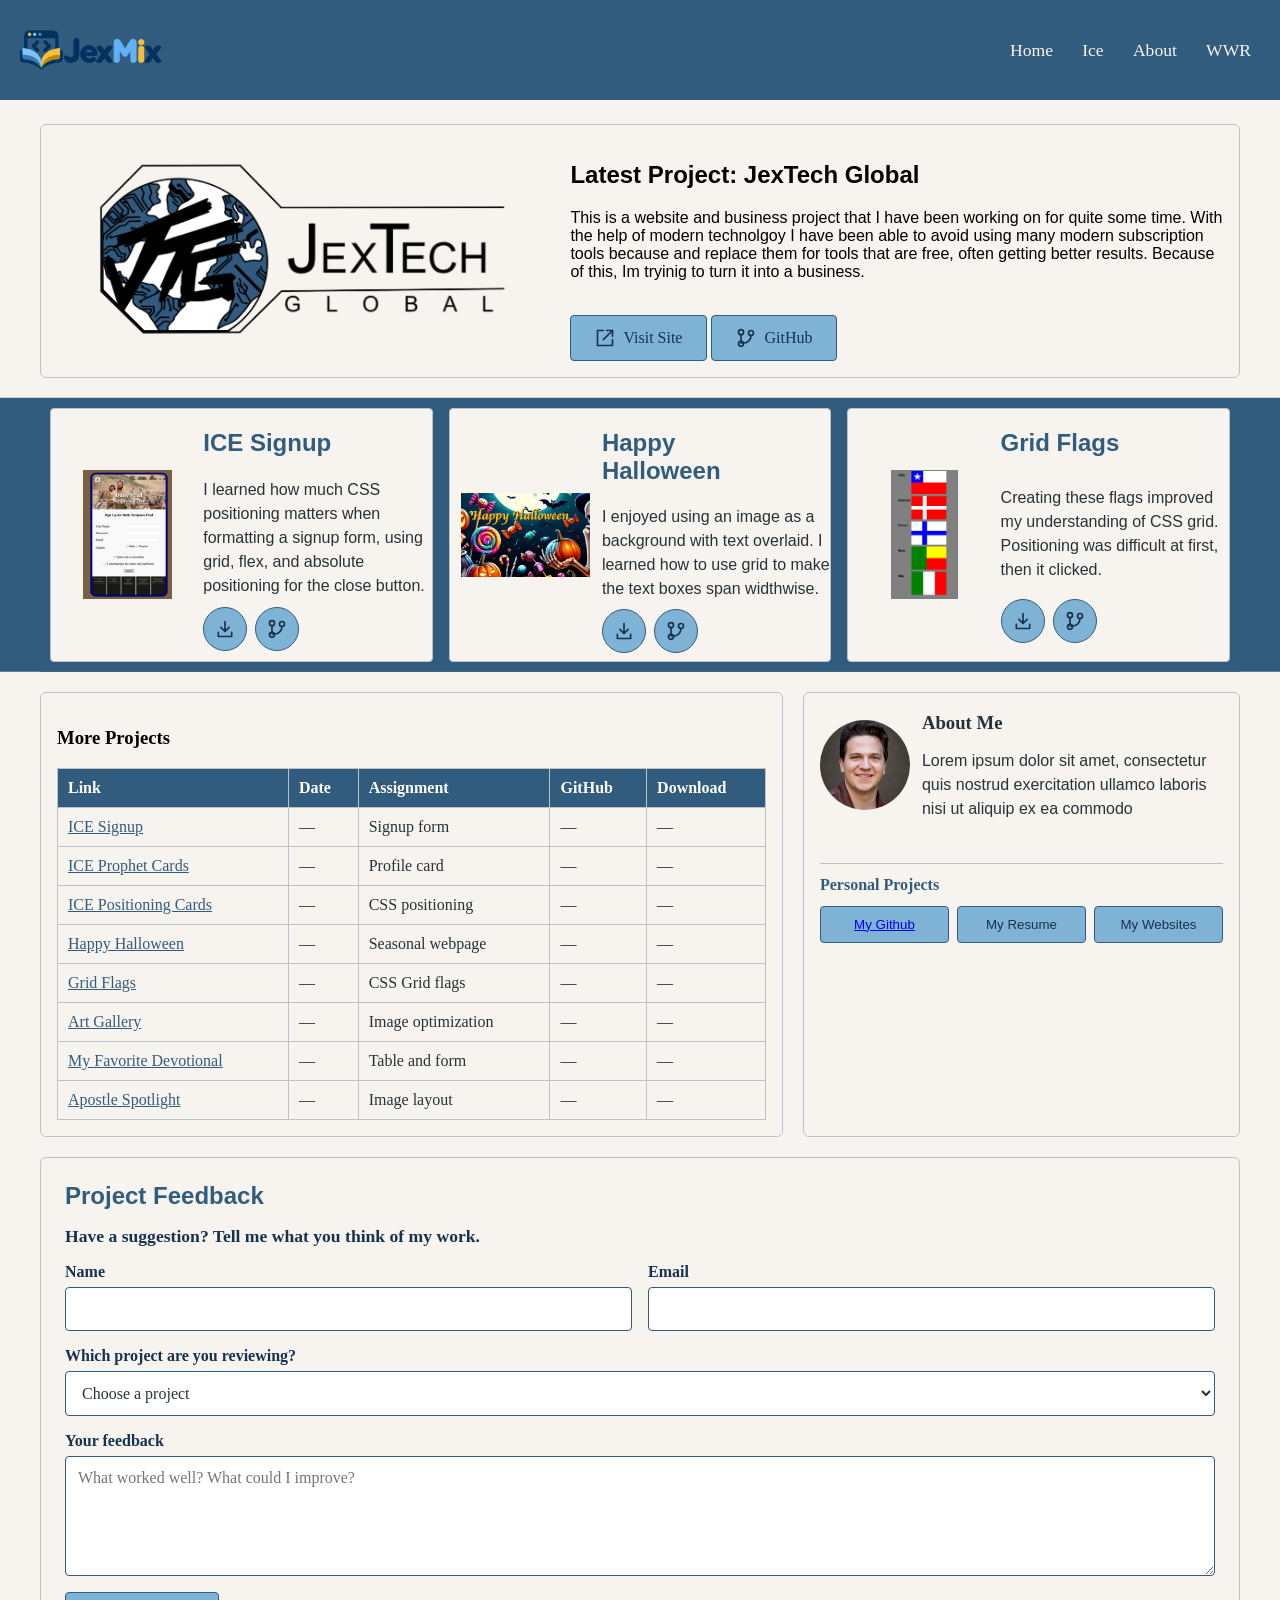
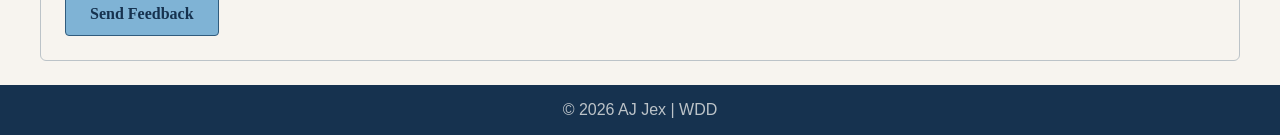
==== index.html @ 5627286b "Prepare WDD130 site for GitHub Pages" ====
<!DOCTYPE html>
<html lang="en">
<head>
    <meta charset="UTF-8">
    <meta name="viewport" content="width=device-width, initial-scale=1.0">
    <meta http-equiv="refresh" content="0; url=Portfolio/index.html">
    <title>AJ Jex Portfolio</title>
</head>
<body>
    <p>Opening the <a href="Portfolio/index.html">portfolio</a>…</p>
</body>
</html>
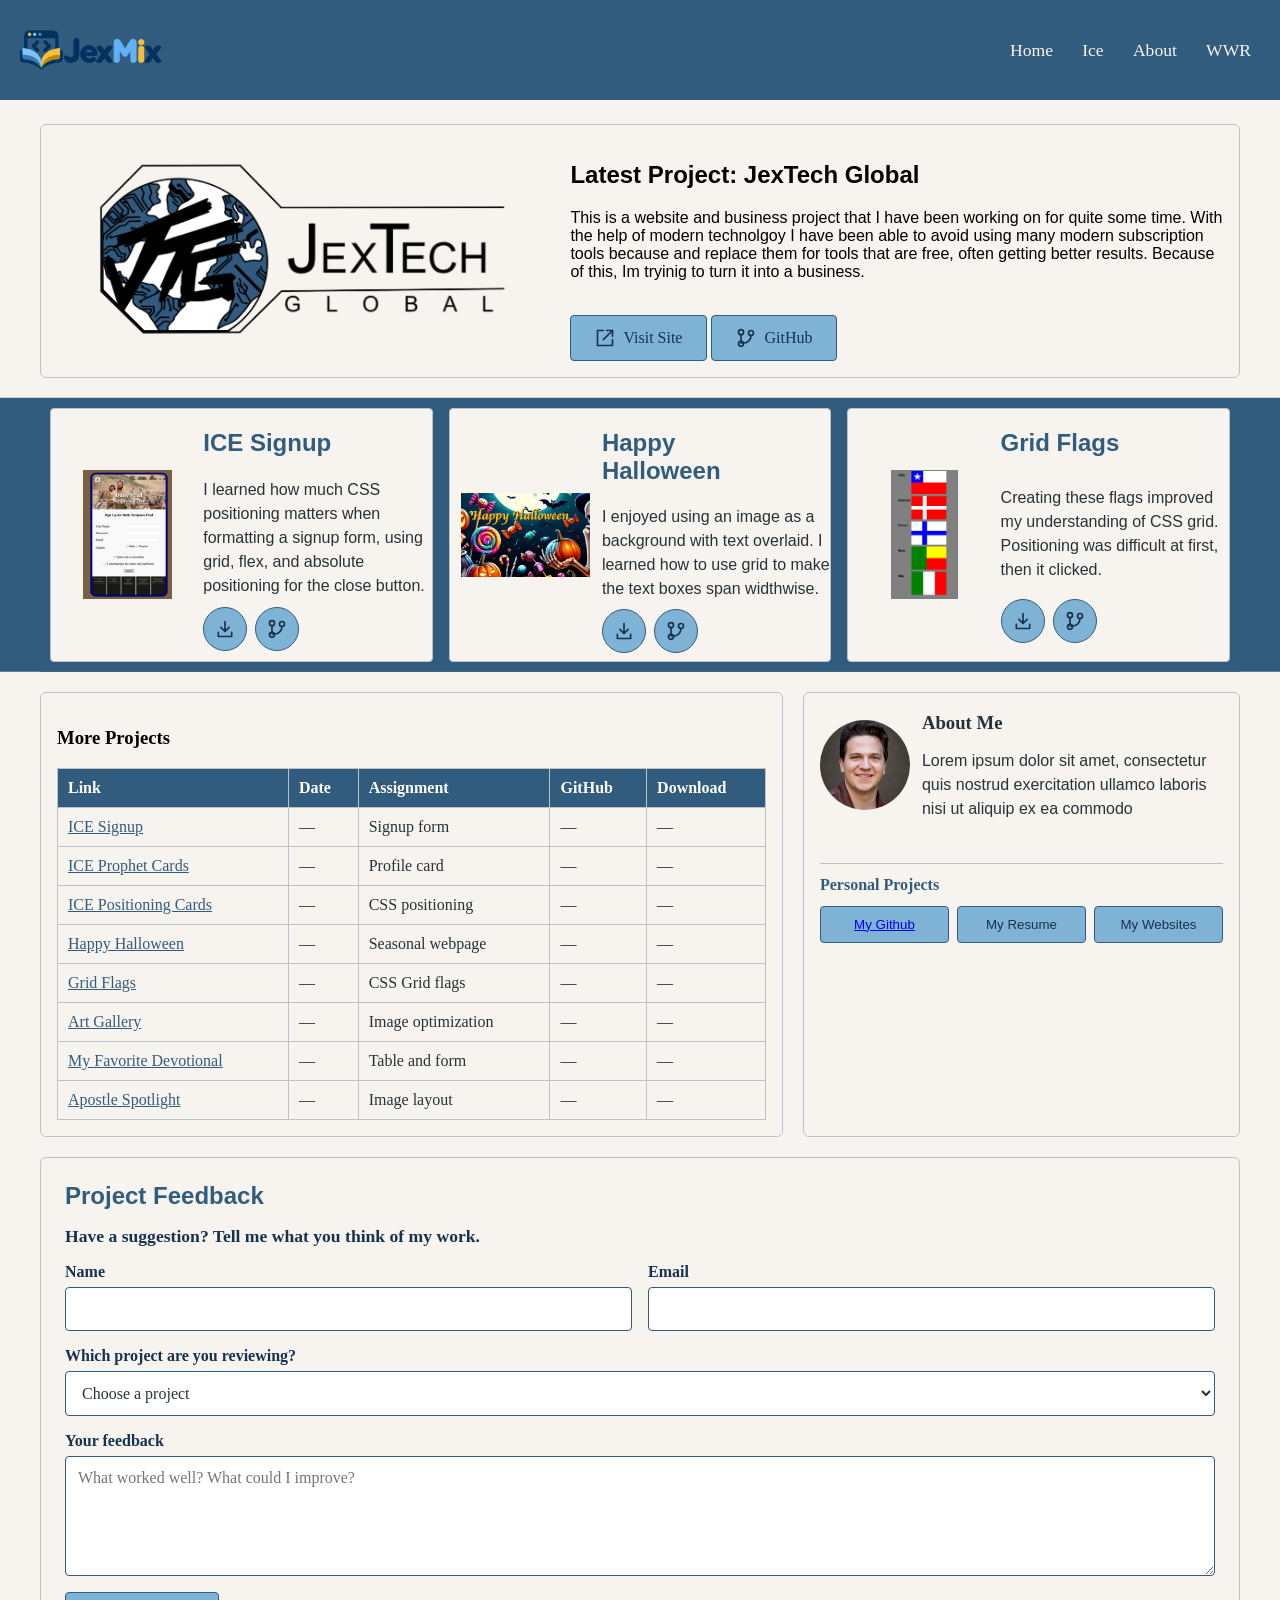
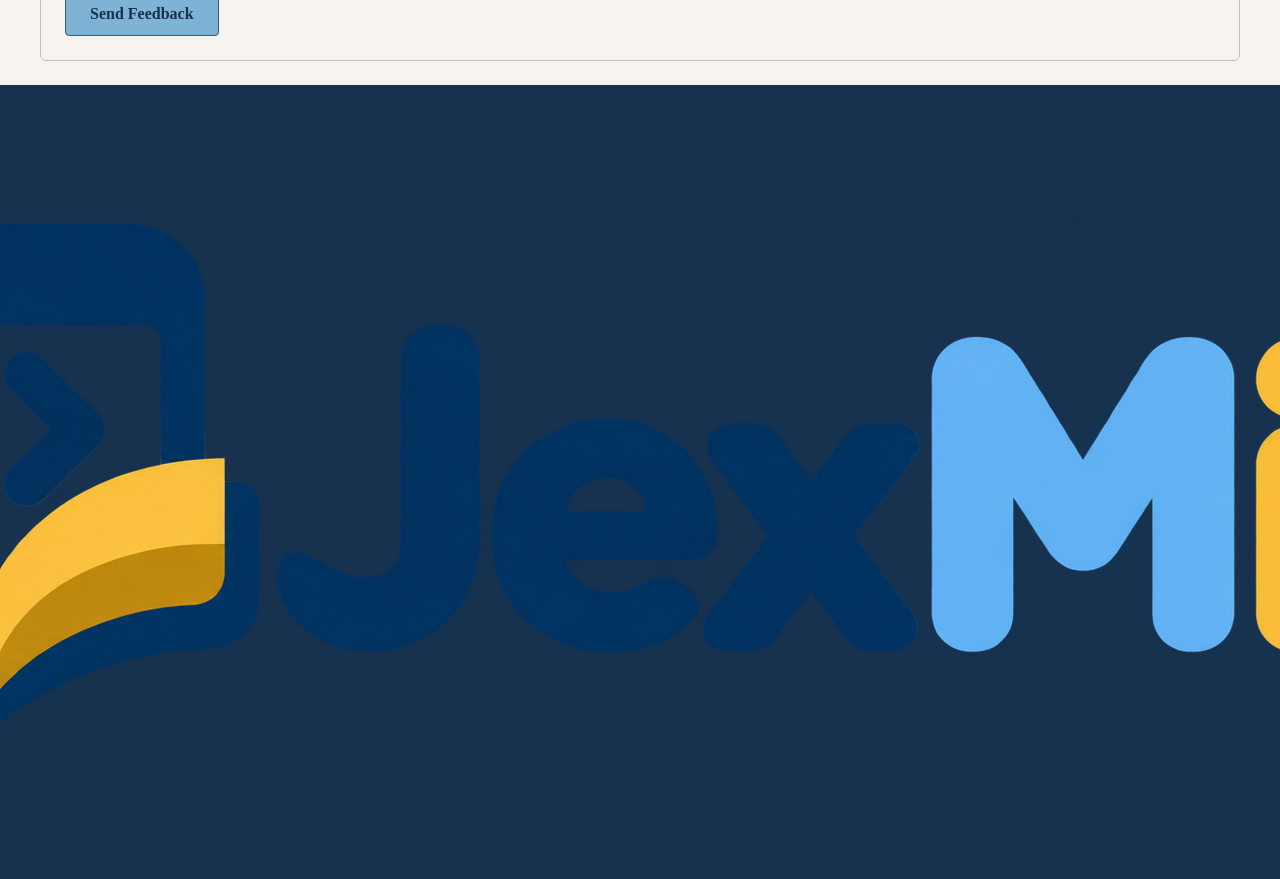
==== commit 26f1503f: "Move portfolio landing page to WDD root" ====
--- a/index.html
+++ b/index.html
@@ -1,12 +1,254 @@
 <!DOCTYPE html>
 <html lang="en">
-<head>
-    <meta charset="UTF-8">
-    <meta name="viewport" content="width=device-width, initial-scale=1.0">
-    <meta http-equiv="refresh" content="0; url=Portfolio/index.html">
-    <title>AJ Jex Portfolio</title>
-</head>
-<body>
-    <p>Opening the <a href="Portfolio/index.html">portfolio</a>…</p>
-</body>
+    <head>
+        <meta charset="UTF-8">
+        <meta name="viewport" content="width=device-width, initial-scale=1.0">
+         <link rel="stylesheet" href="Portfolio/styles/style.css">
+        <Title>JexMix - Portfolio</Title>
+    </head>
+    <body>
+        <header>
+            <img class="logo" src="Portfolio/images/jexmix-logo.png">
+            <nav>
+                <ul>
+                    <li><a href="index.html">Home</a></li>
+                    <li><a href="Portfolio/ice.html">Ice</a></li>
+                    <li><a href="index.html#about">About</a></li>
+                    <li><a href="WWR-U1/wwr/index.html">WWR</a></li>
+                </ul>
+            </nav>
+        </header>
+        <main>
+            <div class="hero latest-project">
+                <div class="project-logo">
+                    <img src="Portfolio/images/jextechglobal-logo.png" alt="JexTech Global logo">
+                    <img class="logo-wordmark" src="Portfolio/images/jextechglobal-logo.png" alt="" aria-hidden="true">
+                </div>
+                    <aside>
+                        <h1>Latest Project: JexTech Global</h1>
+                        <p>This is a website and business project that I have been working on for quite some time. With the help of modern technolgoy I have been able to avoid using many modern subscription tools because and replace them for tools that are free, often getting better results. Because of this, Im tryinig to turn it into a business.</p>
+                        <br>
+                    <a class="github-btn site-btn" href="https://jextechglobal.com/" target="_blank" rel="noopener">
+                        <svg viewBox="0 0 24 24" aria-hidden="true">
+                            <path d="M14 3h7v7"/>
+                            <path d="M21 3 10 14"/>
+                            <path d="M10 3H3v18h18v-7"/>
+                        </svg>
+                        <span>Visit Site</span>
+                    </a>
+
+                    <button class="github-btn" type="button">
+                        <svg viewBox="0 0 24 24" aria-hidden="true">
+                            <circle cx="6" cy="5" r="3"/>
+                            <circle cx="18" cy="6" r="3"/>
+                            <circle cx="6" cy="19" r="3"/>
+                            <path d="M6 8v8m12-7a9 9 0 0 1-9 9H6"/>
+                        </svg>
+                        <span>GitHub</span>
+                    </button>
+                </aside>
+            </div>
+            <div class="carousel">
+                <section>
+                    <img src="ice/signup/demo/image.png" alt="Preview of my ICE signup form">
+                    <h2>ICE Signup</h2>
+                    <p>I learned how much CSS positioning matters when formatting a signup form, using grid, flex, and absolute positioning for the close button.</p>
+                    <div class="card-actions">
+                        <button type="button" aria-label="Download project">
+                            <svg viewBox="0 0 24 24" aria-hidden="true">
+                                <path d="M12 3v12m-5-5 5 5 5-5"/>
+                                <path d="M4 16v5h16v-5"/>
+                            </svg>
+                        </button>
+                        <button type="button" aria-label="View project on GitHub">
+                            <svg viewBox="0 0 24 24" aria-hidden="true">
+                                <circle cx="6" cy="5" r="3"/>
+                                <circle cx="18" cy="6" r="3"/>
+                                <circle cx="6" cy="19" r="3"/>
+                                <path d="M6 8v8m12-7a9 9 0 0 1-9 9H6"/>
+                            </svg>
+                        </button>
+                    </div>
+                </section>
+                <section>
+                    <img src="ice/halloween/demo/image.png" alt="Preview of my ICE Halloween project">
+                    <h2>Happy Halloween</h2>
+                    <p>I enjoyed using an image as a background with text overlaid. I learned how to use grid to make the text boxes span widthwise.</p>
+                    <div class="card-actions">
+                        <button type="button" aria-label="Download project">
+                            <svg viewBox="0 0 24 24" aria-hidden="true">
+                                <path d="M12 3v12m-5-5 5 5 5-5"/>
+                                <path d="M4 16v5h16v-5"/>
+                            </svg>
+                        </button>
+                        <button type="button" aria-label="View project on GitHub">
+                            <svg viewBox="0 0 24 24" aria-hidden="true">
+                                <circle cx="6" cy="5" r="3"/>
+                                 <circle cx="18" cy="6" r="3"/>
+                                <circle cx="6" cy="19" r="3"/>
+                                <path d="M6 8v8m12-7a9 9 0 0 1-9 9H6"/>
+                            </svg>
+                        </button>
+                    </div>
+                </section>
+                <section>
+                    <img src="ice/grid_flags/demo/image.png" alt="Preview of my ICE grid flags project">
+                    <h2>Grid Flags</h2>
+                    <p>Creating these flags improved my understanding of CSS grid. Positioning was difficult at first, then it clicked.</p>
+                    <div class="card-actions">
+                        <button type="button" aria-label="Download project">
+                            <svg viewBox="0 0 24 24" aria-hidden="true">
+                                <path d="M12 3v12m-5-5 5 5 5-5"/>
+                                <path d="M4 16v5h16v-5"/>
+                            </svg>
+                        </button>
+                        <button type="button" aria-label="View project on GitHub">
+                            <svg viewBox="0 0 24 24" aria-hidden="true">
+                                <circle cx="6" cy="5" r="3"/>
+                                <circle cx="18" cy="6" r="3"/>
+                                <circle cx="6" cy="19" r="3"/>
+                                <path d="M6 8v8m12-7a9 9 0 0 1-9 9H6"/>
+                            </svg>
+                        </button>
+                    </div>
+                </section>
+            </div>
+            <div class="table">
+                <h3>More Projects</h3>
+
+                <table>
+                    <thead>
+                        <tr>
+                            <th scope="col">Link</th>
+                            <th scope="col">Date</th>
+                            <th scope="col">Assignment</th>
+                            <th scope="col">GitHub</th>
+                            <th scope="col">Download</th>
+                        </tr>
+                    </thead>
+
+                    <tbody>
+                        <tr>
+                            <td><a href="Portfolio/ice.html#signup">ICE Signup</a></td>
+                            <td title="Date not recorded">&mdash;</td>
+                            <td>Signup form</td>
+                            <td title="GitHub link not added yet">&mdash;</td>
+                            <td title="Download not added yet">&mdash;</td>
+                        </tr>
+                        <tr>
+                            <td><a href="Portfolio/ice.html#prophet-cards">ICE Prophet Cards</a></td>
+                            <td title="Date not recorded">&mdash;</td>
+                            <td>Profile card</td>
+                            <td title="GitHub link not added yet">&mdash;</td>
+                            <td title="Download not added yet">&mdash;</td>
+                        </tr>
+                        <tr>
+                            <td><a href="Portfolio/ice.html#positioning">ICE Positioning Cards</a></td>
+                            <td title="Date not recorded">&mdash;</td>
+                            <td>CSS positioning</td>
+                            <td title="GitHub link not added yet">&mdash;</td>
+                            <td title="Download not added yet">&mdash;</td>
+                        </tr>
+                        <tr>
+                            <td><a href="Portfolio/ice.html#halloween">Happy Halloween</a></td>
+                            <td title="Date not recorded">&mdash;</td>
+                            <td>Seasonal webpage</td>
+                            <td title="GitHub link not added yet">&mdash;</td>
+                            <td title="Download not added yet">&mdash;</td>
+                        </tr>
+                        <tr>
+                            <td><a href="Portfolio/ice.html#grid-flags">Grid Flags</a></td>
+                            <td title="Date not recorded">&mdash;</td>
+                            <td>CSS Grid flags</td>
+                            <td title="GitHub link not added yet">&mdash;</td>
+                            <td title="Download not added yet">&mdash;</td>
+                        </tr>
+                        <tr>
+                            <td><a href="Portfolio/ice.html#gallery">Art Gallery</a></td>
+                            <td title="Date not recorded">&mdash;</td>
+                            <td>Image optimization</td>
+                            <td title="GitHub link not added yet">&mdash;</td>
+                            <td title="Download not added yet">&mdash;</td>
+                        </tr>
+                        <tr>
+                            <td><a href="Portfolio/ice.html#favorite-devo">My Favorite Devotional</a></td>
+                            <td title="Date not recorded">&mdash;</td>
+                            <td>Table and form</td>
+                            <td title="GitHub link not added yet">&mdash;</td>
+                            <td title="Download not added yet">&mdash;</td>
+                        </tr>
+                        <tr>
+                            <td><a href="Portfolio/ice.html#apostle-spotlight">Apostle Spotlight</a></td>
+                            <td title="Date not recorded">&mdash;</td>
+                            <td>Image layout</td>
+                            <td title="GitHub link not added yet">&mdash;</td>
+                            <td title="Download not added yet">&mdash;</td>
+                        </tr>
+                    </tbody>
+                </table>
+            </div>
+            <div class="about" id="about">
+                <img id="profile" src="Portfolio/images/aj-headshot-full.png">
+                <h3>About Me</h3>
+                <p>Lorem ipsum dolor sit amet, consectetur quis nostrud exercitation ullamco laboris nisi ut aliquip ex ea commodo</p>
+                <br>
+                <section>
+                    <h4>Personal Projects</h4>
+                    <button><a href="https://github.com/ArtieJames99">My Github</a></button>
+                    <button>My Resume</button>
+                    <button>My Websites</button>
+                </section>
+            </div>
+            <form class="feedback-form">
+                <h2>Project Feedback</h2>
+                <h5>Have a suggestion? Tell me what you think of my work.</h5> <br>
+
+                <div class="form-field">
+                    <label for="visitor-name">Name</label>
+                    <input
+                        type="text"
+                        id="visitor-name"
+                        name="visitor-name"
+                        autocomplete="name"
+                        required>
+                </div>
+
+                <div class="form-field">
+                    <label for="visitor-email">Email</label>
+                    <input
+                        type="email"
+                        id="visitor-email"
+                        name="visitor-email"
+                        autocomplete="email"
+                        required>
+                </div>
+
+                <div class="form-field full-width">
+                    <label for="project">Which project are you reviewing?</label>
+                    <select id="project" name="project" required>
+                        <option value="">Choose a project</option>
+                        <option value="wwr">White Water Rafting</option>
+                        <option value="ice">ICE Challenge</option>
+                        <option value="portfolio">My Portfolio</option>
+                    </select>
+                </div>
+
+                <div class="form-field full-width">
+                    <label for="feedback">Your feedback</label>
+                    <textarea
+                        id="feedback"
+                        name="feedback"
+                        rows="5"
+                        placeholder="What worked well? What could I improve?"
+                        required></textarea>
+                </div>
+
+                <button type="submit">Send Feedback</button>
+            </form>
+        </main>
+    </body>
+    <footer>
+        <img class="logo" src="Portfolio/images/jexmix-logo.png" alt="JexMix logo">
+        <p>© 2026 AJ Jex | WDD </p>
+    </footer>
 </html>
--- a/Portfolio/styles/style.css
+++ b/Portfolio/styles/style.css
@@ -0,0 +1,481 @@
+body {
+    background-color: #f7f4ef;
+    margin:0
+}
+
+header {
+    width: 100%;
+    height: 100px;
+    background-color:#315c7d;
+    /* background-image: linear-gradient(to bottom right, #4a90e2, #16324f); */
+    display: flex;
+    justify-content: space-between;
+    align-items: center;
+
+}
+
+header nav ul{
+    display:flex;
+    gap: 1.2em;
+    list-style-type: none;
+    float: right;
+    margin-right: 1.5em;
+    color: #f7f4ef;
+}
+
+header .logo {
+    max-width: 150px;
+    margin: 15px;
+    
+}
+
+nav li {
+    margin: 5px;
+    font-size: 1.1em;
+}
+
+nav li:hover {
+    color: #f2c14e;
+}
+
+header nav a {
+    color: inherit;
+    text-decoration: none;
+}
+
+header nav a:focus-visible {
+    color: #f2c14e;
+    outline: 2px solid #f2c14e;
+    outline-offset: 4px;
+}
+
+main {
+    display: grid;
+    grid-template-columns: minmax(0, 1.7fr) minmax(0, 1fr);
+    gap: 20px;
+    max-width: 1200px;
+    margin: 24px auto;
+    padding: 0 24px;
+    
+}
+
+.ice-page .ice-preview {
+    position: relative;
+    min-width: 0;
+    margin-block: 8px;
+}
+
+.ice-page .ice-preview img {
+    position: absolute;
+    inset: 0;
+    width: 100%;
+    height: 100%;
+    object-fit: contain;
+    aspect-ratio: auto;
+    background: transparent;
+}
+.download-btn,
+.github-btn {
+    display: inline-flex;
+    align-items: center;
+    justify-content: center;
+    gap: 8px;
+    padding: 12px 24px;
+    font: inherit;
+    background-color: #7fb3d5;
+    color: #16324f;
+    border: 1px solid #315c7d;
+    border-radius: 4px;
+    cursor: pointer;
+}
+
+.download-btn svg,
+.github-btn svg {
+    width: 20px;
+    height: 20px;
+    flex-shrink: 0;
+    fill: none;
+    stroke: currentColor;
+    stroke-width: 2;
+    stroke-linecap: round;
+    stroke-linejoin: round;
+}
+
+.download-btn:hover,
+.github-btn:hover {
+    background-color: #f2c14e;
+}
+
+.download-btn:focus-visible,
+.github-btn:focus-visible {
+    outline: 3px solid #16324f;
+}
+
+h1 {
+    font-family: "Space Grotesk", "Helvetica Neue", Arial, sans-serif;
+}
+
+h2 {
+    color: #315c7d;
+    font-family: "Space Grotesk", "Helvetica Neue", Arial, sans-serif;
+}
+
+p {
+    font-family: 'inter', sans-serif;
+}
+
+.hero,
+.carousel {
+    grid-column: 1 / -1;
+}
+
+.hero {
+    display: grid;
+    grid-template-columns: minmax(0, 3fr) minmax(0, 4fr);
+    gap: 24px;
+    padding: 16px;
+    background-color: #f7f4ef;
+    border: 1px solid #bcc3c8;
+    border-radius: 6px;
+}
+
+.hero img {
+    grid-column: 1;
+    grid-row: 1 / 4;
+    place-self: center;
+    width: 85%;
+    aspect-ratio: 1;
+    background-color: gray; 
+}
+
+.carousel {
+    display: grid;
+    grid-template-columns: repeat(3, minmax(0, 1fr));
+    gap: 16px;
+    padding: 10px;
+    background-color: #315c7d;
+    box-shadow: 0 0 0 100vmax #315c7d;
+    clip-path: inset(0 -100vmax);
+}
+
+.carousel section {
+    background-color: #f7f4ef;
+    border: 1px solid #bcc3c8;
+    border-radius: 4px;
+    display: grid;
+    grid-template-columns: 2fr 2fr 1fr;
+}
+
+.carousel section img {
+    grid-column: 1;
+    grid-row: 1 / 4;
+    place-self: center;
+    width: 85%;
+    aspect-ratio: 1;
+    object-fit: contain;
+}
+
+.carousel section h2 {
+    grid-column: 2;
+}
+
+.carousel section p {
+    grid-column: 2 / 4;
+    margin: 0;
+    color: #263238;
+    line-height: 1.5;
+}
+
+.carousel .card-actions {
+    grid-column: 2 / -1;
+    display: flex;
+    gap: 8px;
+    padding: 8px 0;
+}
+
+.carousel .card-actions button {
+    display: inline-flex;
+    align-items: center;
+    justify-content: center;
+    width: 44px;
+    height: 44px;
+    padding: 0;
+    border: 1px solid #315c7d;
+    border-radius: 50%;
+    background-color: #7fb3d5;
+    color: #16324f;
+    cursor: pointer;
+}
+
+.carousel .card-actions svg {
+    width: 20px;
+    height: 20px;
+    fill: none;
+    stroke: currentColor;
+    stroke-width: 2;
+    stroke-linecap: round;
+    stroke-linejoin: round;
+}
+
+.carousel .card-actions button:hover {
+    background-color: #f2c14e;
+}
+
+.carousel .card-actions button:focus-visible {
+    outline: 3px solid #16324f;
+    outline-offset: 3px;
+}
+.hero img {
+    width: 30%;
+
+}
+
+/* table section */
+.table {
+    margin: 0;
+    grid-column: 1 / 2;
+    min-width: 0;
+    overflow-x: auto;
+    padding: 16px;
+    background-color: #f7f4ef;
+    border: 1px solid #bcc3c8;
+    border-radius: 6px;
+}
+
+.table h2 {
+    margin: 0 0 16px;
+    color: #16324f;
+}
+
+.table table {
+    width: 100%;
+    border-collapse: collapse;
+    color: #263238;
+}
+
+.table th,
+.table td {
+    padding: 10px;
+    text-align: left;
+    border: 1px solid #bcc3c8;
+}
+
+.table th {
+    background-color: #315c7d;
+    color: white;
+}
+
+.table tbody tr:nth-child(even) {
+    background-color: #f7f4ef;
+}
+
+.table a {
+    color: #315c7d;
+}
+
+.table a:hover {
+    text-decoration: none;
+}
+
+/*about section*/
+
+.about {
+    grid-column: 2;
+    display: grid;
+    grid-template-columns: 90px minmax(0, 1fr);
+    gap: 12px;
+    align-content: start;
+    padding: 16px;
+    border: 1px solid #bcc3c8;
+    border-radius: 6px;
+}
+
+.about #profile {
+    grid-column: 1;
+    grid-row: 1/3;
+    width: 100%;
+    aspect-ratio: 1;
+    object-fit: cover;
+    object-position: center top;
+    border-radius: 50%;
+    margin: auto 0;
+}
+
+.about h3 {
+    grid-column: 2;
+    margin: 0;
+    color: #263238;
+    line-height: 1.5;
+}
+
+.about p {
+    grid-column: 2;
+    margin: 0;
+    color: #263238;
+    line-height: 1.5;
+}
+
+.about section {
+    grid-column: 1 / -1;
+    display: grid;
+    grid-template-columns: repeat(3, minmax(0, 1fr));
+    gap: 8px;
+    padding-top: 12px;
+    border-top: 1px solid #bcc3c8;
+}
+
+.about section h4 {
+    grid-column: 1 / -1;
+    margin: 0 0 4px;
+    color: #315c7d;
+}
+
+.about section button {
+    padding: 10px 6px;
+    background-color: #7fb3d5;
+    color: #16324f;
+    border: 1px solid #315c7d;
+    border-radius: 4px;
+    cursor: pointer;
+}
+
+.about section button:hover {
+    background-color: #f2c14e;
+}
+
+/* Feedback form */
+.feedback-form {
+    grid-column: 1 / -1;
+    display: grid;
+    grid-template-columns: repeat(2, minmax(0, 1fr));
+    gap: 16px;
+    padding: 24px;
+    background-color: #f7f4ef;
+    border: 1px solid #bcc3c8;
+    border-radius: 6px;
+}
+
+.feedback-form h2,
+.feedback-form > p {
+    grid-column: 1 / -1;
+    margin: 0;
+}
+
+.feedback-form h5 {
+    color: #16324f;
+    margin:0;
+    font-size: 1.1em;
+}
+
+.feedback-form p {
+    color: #263238;
+    line-height: 1.5;
+}
+
+.feedback-form .form-field {
+    display: flex;
+    flex-direction: column;
+    gap: 6px;
+    min-width: 0;
+}
+
+.feedback-form .full-width {
+    grid-column: 1 / -1;
+}
+
+.feedback-form label {
+    color: #16324f;
+    font-weight: bold;
+}
+
+.feedback-form input,
+.feedback-form select,
+.feedback-form textarea {
+    box-sizing: border-box;
+    width: 100%;
+    padding: 12px;
+    font: inherit;
+    color: #263238;
+    background-color: white;
+    border: 1px solid #315c7d;
+    border-radius: 4px;
+}
+
+.feedback-form textarea {
+    resize: vertical;
+    min-height: 120px;
+}
+
+.feedback-form button {
+    grid-column: 1 / -1;
+    justify-self: start;
+    padding: 12px 24px;
+    font: inherit;
+    font-weight: bold;
+    color: #16324f;
+    background-color: #7fb3d5;
+    border: 1px solid #315c7d;
+    border-radius: 4px;
+    cursor: pointer;
+}
+
+.feedback-form button:hover {
+    background-color: #f2c14e;
+}
+
+.feedback-form input:focus-visible,
+.feedback-form select:focus-visible,
+.feedback-form textarea:focus-visible,
+.feedback-form button:focus-visible {
+    outline: 3px solid #315c7d;
+    outline-offset: 3px;
+}
+
+footer {
+    text-align: center;
+    background-color: #16324f;
+    color:#bcc3c8;
+    display: flex;
+    align-items: center;
+    justify-content: center;
+}
+
+
+
+/* Keep ICE site links styled like the other project buttons. */
+.ice-page .site-btn {
+    text-decoration: none;
+}
+
+/* Preserve the globe colors while darkening the wordmark and outer bracket. */
+.latest-project .project-logo {
+    display: grid;
+    grid-column: 1;
+    grid-row: 1;
+    place-self: center;
+    width: 100%;
+    max-width: 420px;
+}
+
+.latest-project .project-logo img {
+    grid-area: 1 / 1;
+    width: 100%;
+    height: auto;
+    aspect-ratio: auto;
+    background: transparent;
+}
+
+.latest-project .project-logo .logo-wordmark {
+    /* Protect the globe inside the bracket while darkening the text and frame. */
+    clip-path: polygon(evenodd,
+        0 0, 100% 0, 100% 100%, 0 100%, 0 0,
+        2.6% 27%, 12.5% 3.8%, 35% 3.8%, 44.3% 26%,
+        44.3% 70.7%, 35% 94.2%, 12.5% 94.2%, 2.6% 71%,
+        2.6% 27%
+    );
+    filter: brightness(0);
+}
+
+.latest-project .site-btn {
+    text-decoration: none;
+}
